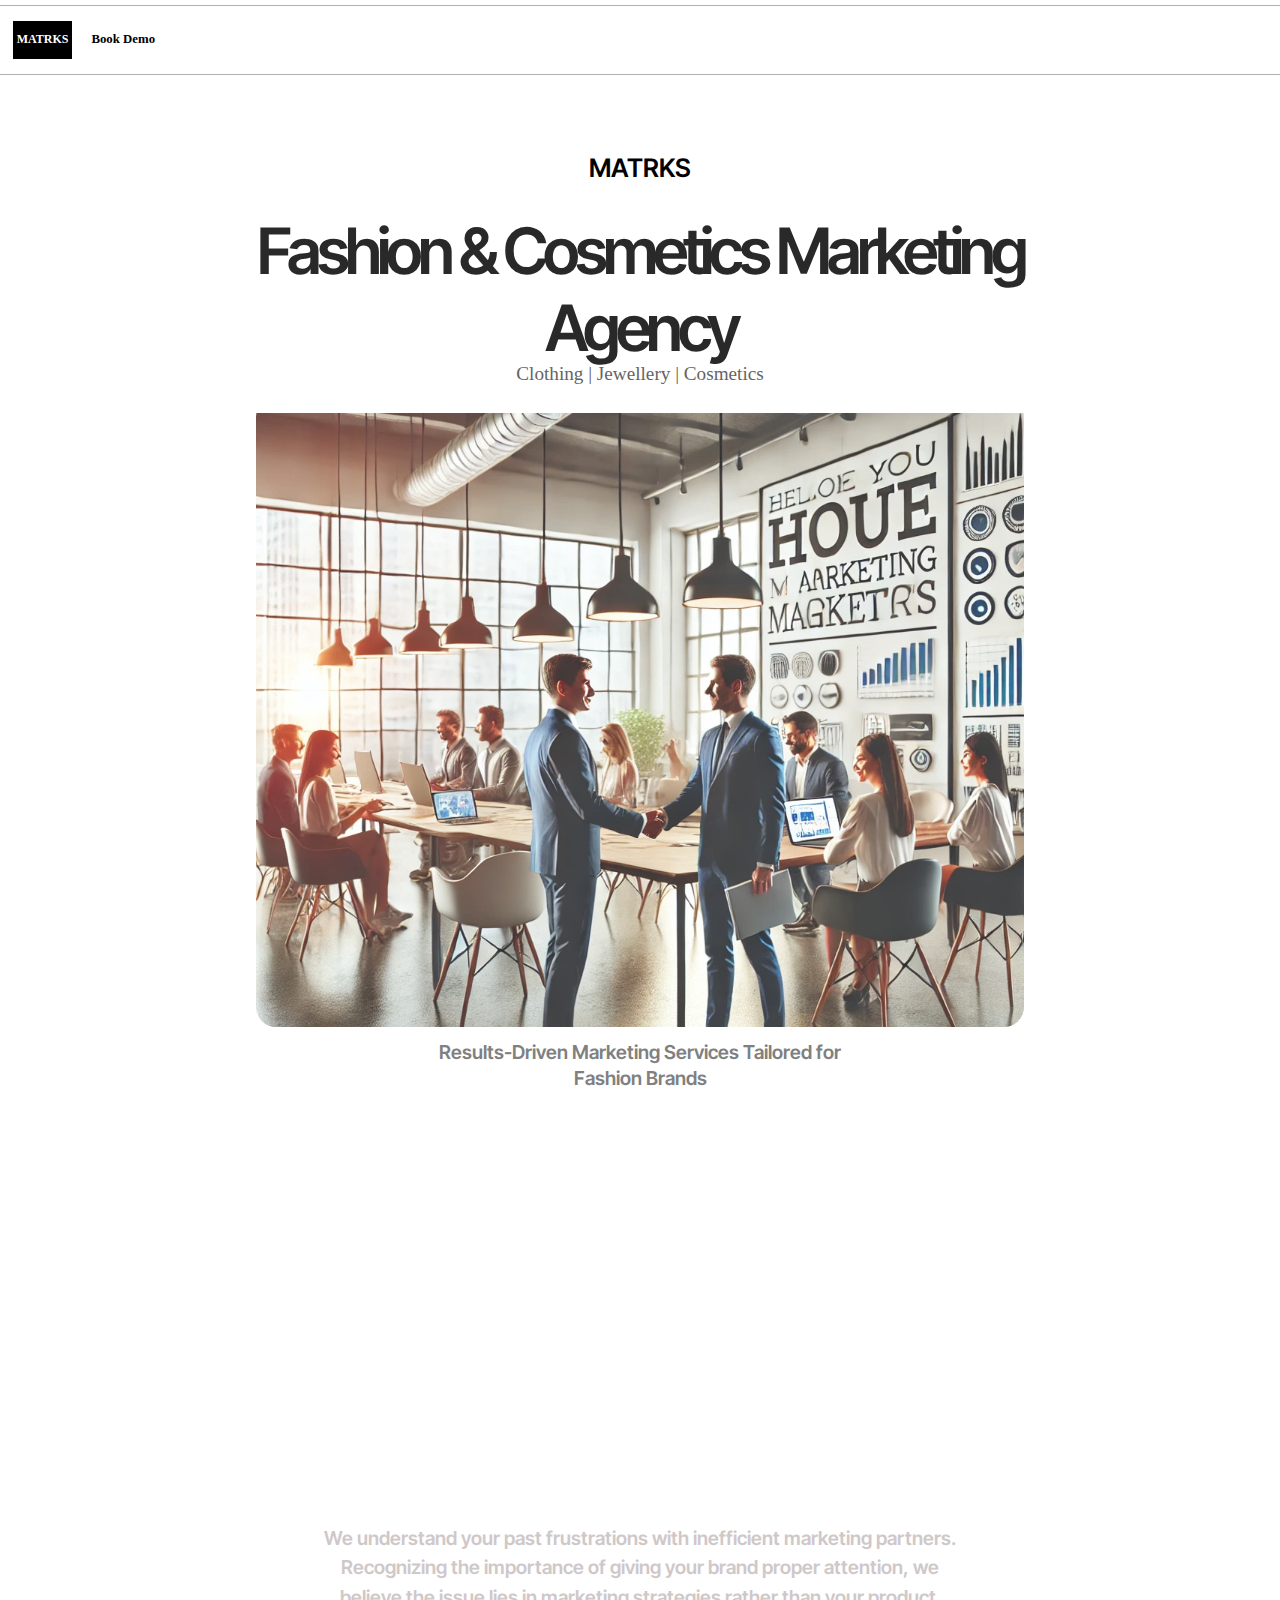
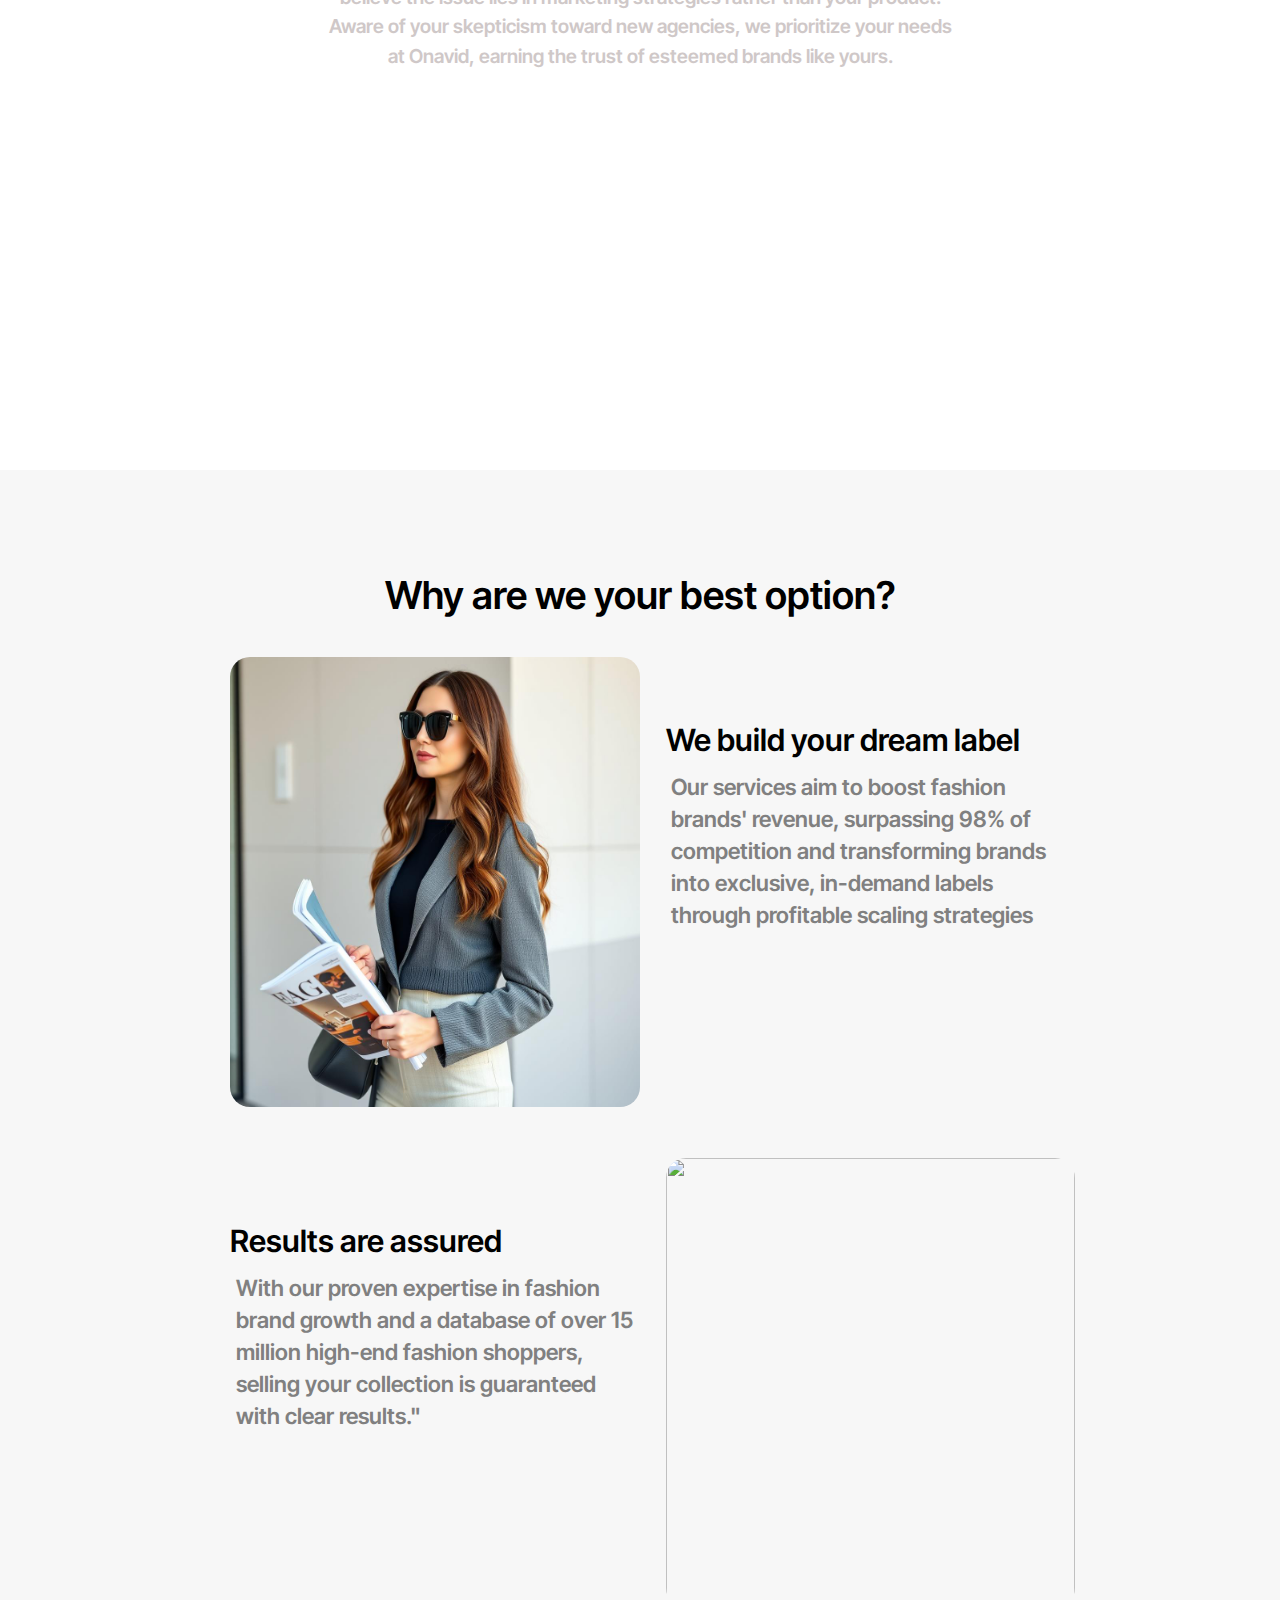
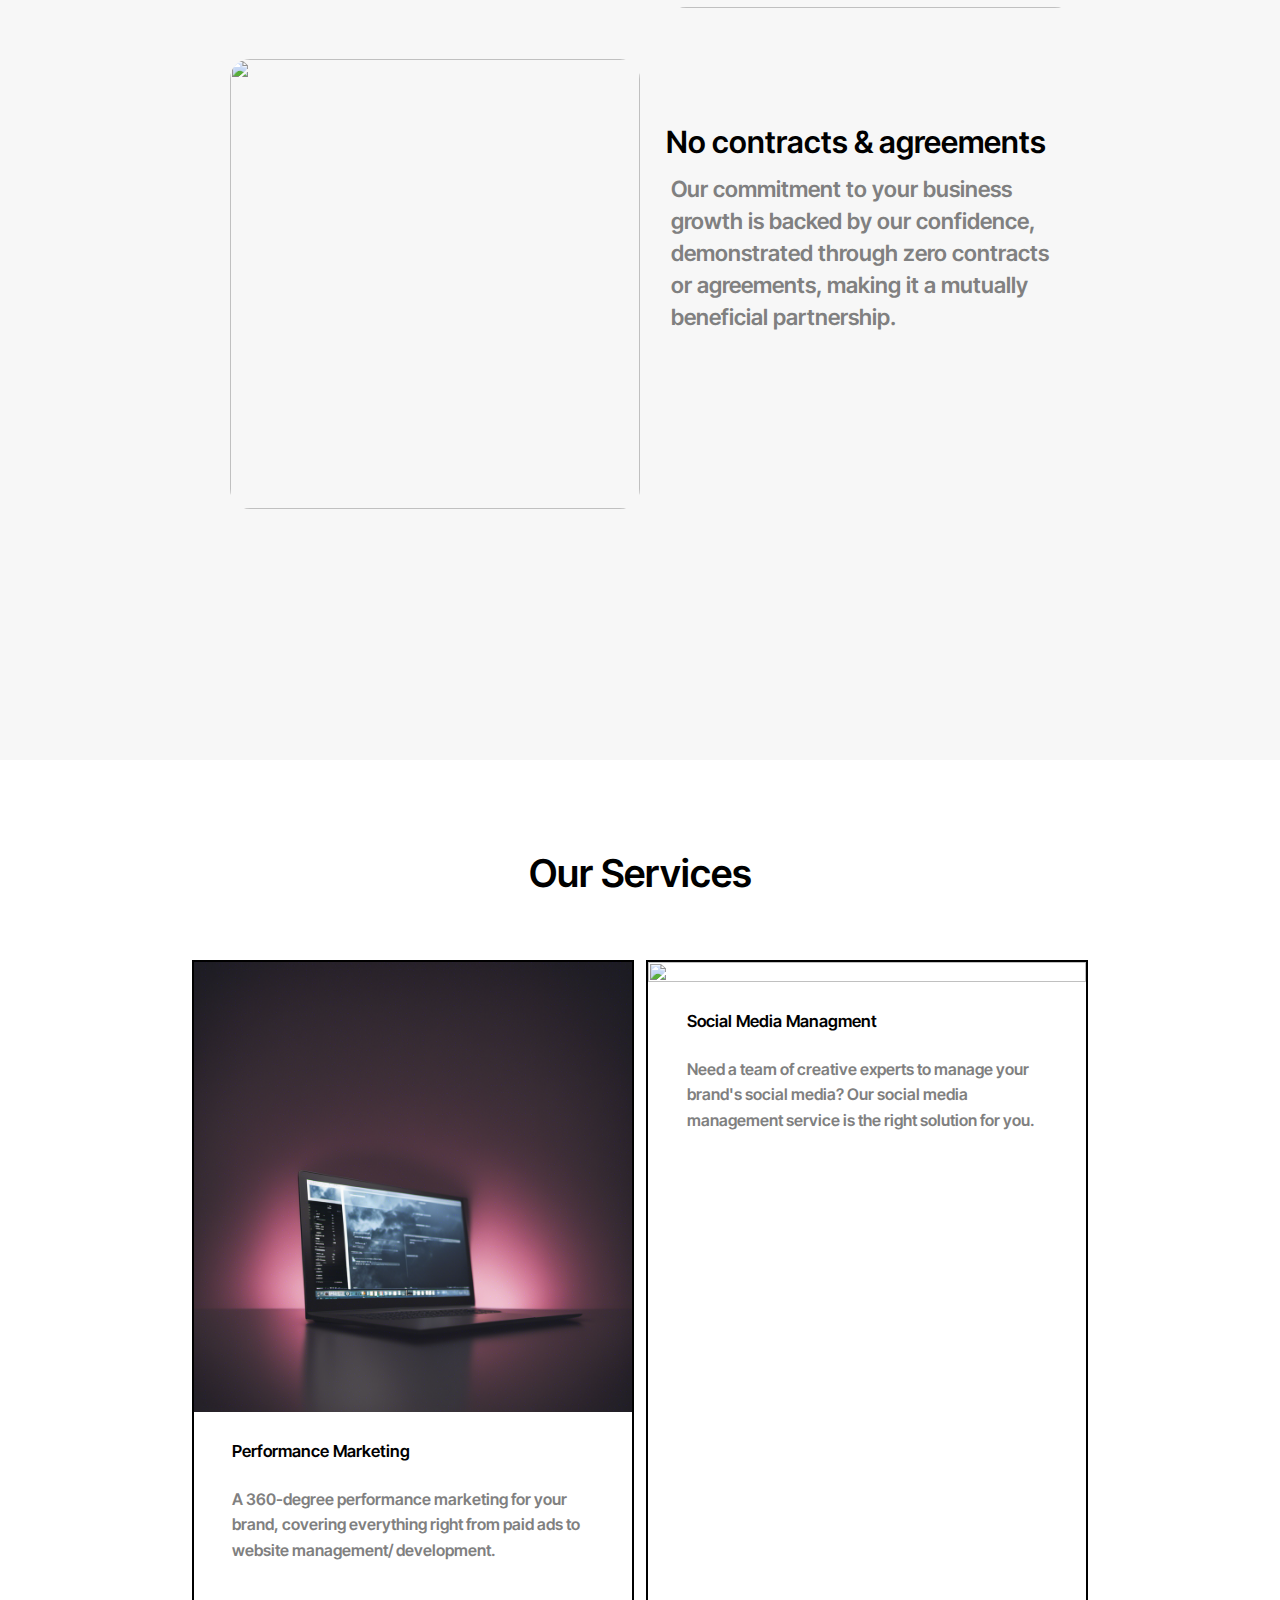
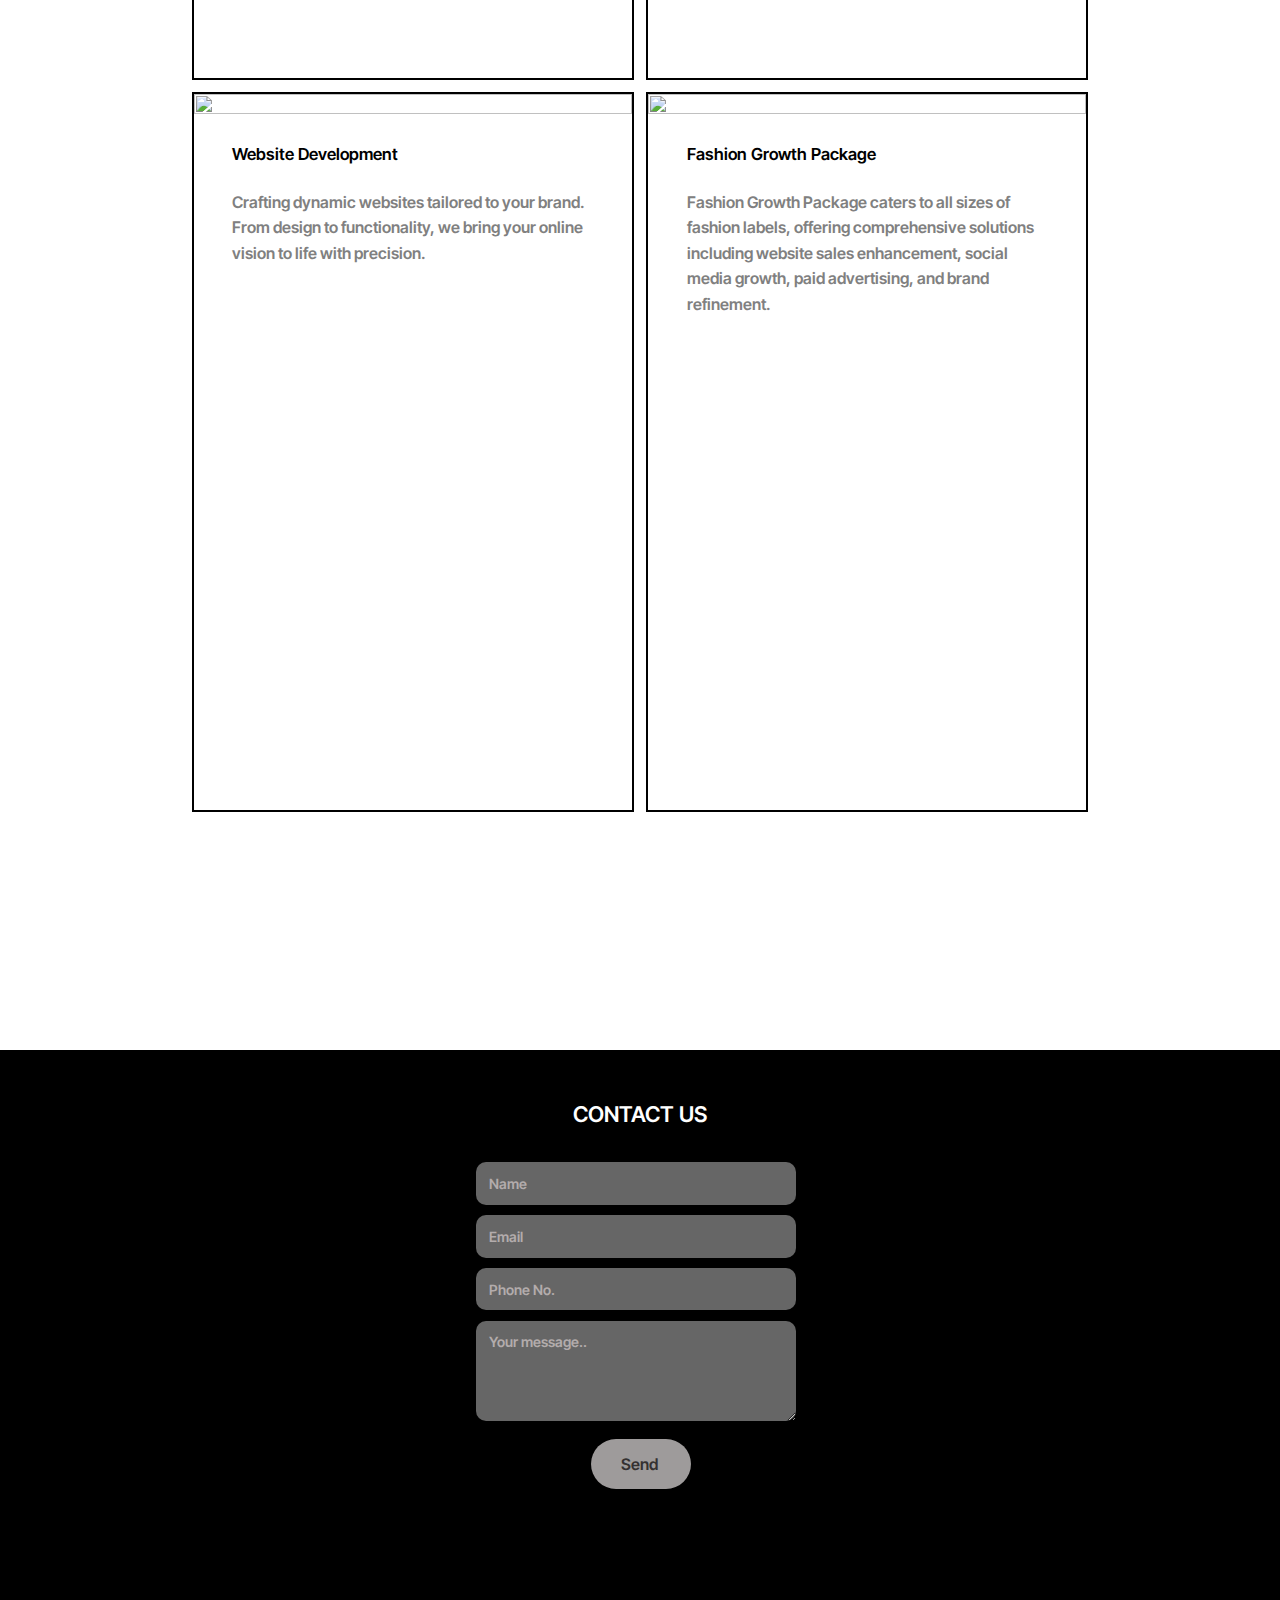
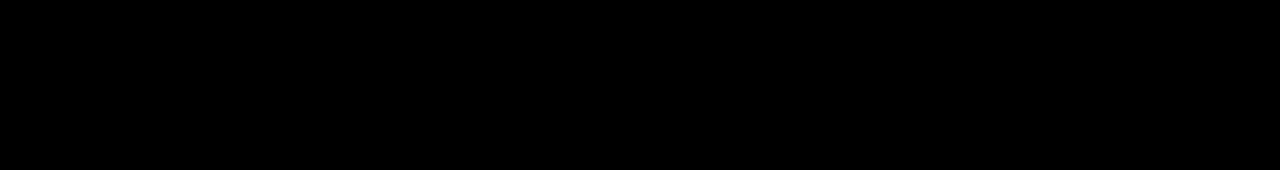
==== index.html @ a93a8125 "change" ====
<!DOCTYPE html>
<html lang="en">
<head>
    <meta charset="UTF-8">
    <meta name="viewport" content="width=device-width, initial-scale=1.0">
    <title>MATRKS Fashion Agency</title>
    <link rel="stylesheet" href="style.css">
    <link rel="shortcut icon" href="assest/android-chrome-512x512.png" type="image/x-icon">
    <link
    href="https://cdn.jsdelivr.net/npm/remixicon@4.3.0/fonts/remixicon.css"
    rel="stylesheet"
/>
</head>
<body>  
    <div id="main">
        <div id="page1">
            <div id="nav">
                <h3 id="on">MATRKS </h3>
                <h3>Book Demo</h3>
            </div>
            <div id="content">
                <h2>MATRKS</h2>
                <h1>Fashion & Cosmetics Marketing  <br> Agency</h1>
                <h3>Clothing | Jewellery | Cosmetics</h3>
            </div>
            <div id="img-div">
                <img src="assest/marketing.webp" alt="">
            </div>
            <div id="text">
                <h4>Results-Driven Marketing Services Tailored for <br> Fashion Brands</h4>
            </div>
        </div>
        <div id="page2">
            <h2>Why Brands Love Us?</h2>
            <p>We understand your past frustrations with inefficient marketing partners. Recognizing the importance of giving your brand proper attention, we believe the issue lies in marketing strategies rather than your product. Aware of your skepticism toward new agencies, we prioritize your needs at Onavid, earning the trust of esteemed brands like yours.</p>
        </div>
        <div id="page3">
             <h1>Why are we your best option?</h1>
             <div class="center">
                <div id="img1">
                    <img src="assest/girl.jpg.jpeg" alt="">
                </div>
                <div id="center-in">
                    <h2>We build your dream label</h2>
                    <p>Our services aim to boost fashion brands' revenue, surpassing 98% of competition and transforming brands into exclusive, in-demand labels through profitable scaling strategies</p>
                </div>
                  
             </div>
             <div class="center">
                <div id="center-in">
                    <h2 class="pahla">Results are assured</h2>
                    <p id="dusra">With our proven expertise in fashion brand growth and a database of over 15 million high-end fashion shoppers, selling your collection is guaranteed with clear results."</p>
                </div>
                <div id="img1">
                   <img src="https://images.unsplash.com/photo-1441984904996-e0b6ba687e04?q=80&w=2070&auto=format&fit=crop&ixlib=rb-4.0.3&ixid=M3wxMjA3fDB8MHxwaG90by1wYWdlfHx8fGVufDB8fHx8fA%3D%3D" alt="">
                </div>
             </div>
             <div class="center">
                <div id="img1">
                   <img src="https://images.unsplash.com/photo-1723095136747-20a24afcee20?q=80&w=2070&auto=format&fit=crop&ixlib=rb-4.0.3&ixid=M3wxMjA3fDB8MHxwaG90by1wYWdlfHx8fGVufDB8fHx8fA%3D%3D" alt="">
                </div>
                <div id="center-in">
                    <h2>No contracts & agreements</h2>
                    <p>Our commitment to your business growth is backed by our confidence, demonstrated through zero contracts or agreements, making it a mutually beneficial partnership.<p>
             </div>
        </div>
    </div>
    <div id="page4">
        <h1>Our Services</h1>
        <div class="center2">
            <div class="center1">
                <div id="letf1">
                    <div id="img-div1">
                        <img id="sp" src="assest/laptop.jpg.png" alt="">
                    </div>
                    <div id="text2">
                        <h4>Performance Marketing</h4>
                        <p>A 360-degree performance marketing for your brand, covering everything right from paid ads to website management/ development.</p>
                    </div>
                </div>
                <div id="letf1">
                    <div id="img-div1">
                        <img src="https://framerusercontent.com/images/ADQVeIIJYXXky7X8Ld1HxxVTag.png?scale-down-to=512" alt="">
                    </div>
                    <div id="text2">
                        <h4>Social Media Managment</h4>
                        <p>Need a team of creative experts to manage your brand's social media? Our social media management service is the right solution for you.</p>
                    </div>
                </div>
            </div>
            <div class="center1">
                <div id="letf1">
                    <div id="img-div1">
                        <img src="https://images.unsplash.com/photo-1519389950473-47ba0277781c?q=80&w=2070&auto=format&fit=crop&ixlib=rb-4.0.3&ixid=M3wxMjA3fDB8MHxwaG90by1wYWdlfHx8fGVufDB8fHx8fA%3D%3D" alt="">
                    </div>
                    <div id="text2">
                        <h4>Website Development</h4>
                        <p>Crafting dynamic websites tailored to your brand. From design to functionality, we bring your online vision to life with precision.</p>
                    </div>
                </div>
                <div id="letf1">
                    <div id="img-div1">
                        <img src="https://plus.unsplash.com/premium_photo-1672997189769-64b1d32e681b?q=80&w=2070&auto=format&fit=crop&ixlib=rb-4.0.3&ixid=M3wxMjA3fDB8MHxwaG90by1wYWdlfHx8fGVufDB8fHx8fA%3D%3D" alt="">
                    </div>
                    <div id="text2">
                        <h4>Fashion Growth Package</h4>
                        <p>Fashion Growth Package caters to all sizes of fashion labels, offering comprehensive solutions including website sales enhancement, social media growth, paid advertising, and brand refinement. </p>
                    </div>
                </div>
            </div>
        </div>
    </div>
    <div id="footer">
        <h1>Contact Us</h1>
        <form  action="https://api.web3forms.com/submit" method="POST"  class="form1">
            <input type="hidden" name="access_key" value="f859e91b-44b6-4675-a2d2-a60620744388">
            <input type="text" name="Name" placeholder="Name" class="content-input" required>
            <input type="email" name="Email" placeholder="Email" class="content-input" required>
            <input type="number" name="number" placeholder="Phone No." class="content-input" required>
           <textarea name="message" placeholder="Your message.." class="content-input"  required></textarea >
            <button type="submit">Send</button>
        </form>
    </div>
    
    <script src="https://cdnjs.cloudflare.com/ajax/libs/gsap/3.12.5/gsap.min.js" integrity="sha512-7eHRwcbYkK4d9g/6tD/mhkf++eoTHwpNM9woBxtPUBWm67zeAfFC+HrdoE2GanKeocly/VxeLvIqwvCdk7qScg==" crossorigin="anonymous" referrerpolicy="no-referrer"></script>
    <script src="script.js"></script>
</body>
</html>
---- style.css ----
*{
    margin: 0;
    padding: 0;
    box-sizing: border-box;
    font-family: "Gilroy";
}
@font-face {
    font-family: "Gilroy";
    src: url(fonts/NGSnv5HMAFg6IuGlBNMjxJEL2VmU3NS7Z2mj0QiaWy5S.woff2);
}
html,body{
    height: 100%;
    width: 100%;
}
#main{
    /* width: 100vw; */
}
#page1{
    /* background-color: #FFFFFF; */
    height: 150vh;
    width: 100%;
    /* background-color: red; */
    padding-top: 0.4vw;
}
#nav{
    height: 70px;
    width: 100%;
    /* background-color: red; */
    display: flex;
    align-items: center;
    justify-content: start;
    gap:1.5vw;
    padding: 0 1vw;
    border-top: solid rgb(177, 175, 175) 1px;
    border-bottom: solid rgb(177, 175, 175) 1px;
}
#nav #on{
    font-size: 12px;
    font-weight: bold;
    padding: 0.8vw 0.3vw;
    background-color: black;
    color: #fff;
    text-transform: uppercase;
}
#nav h3{
    font-weight: 600;
    /* text-transform: uppercase; */
    font-size: 1vw;
    font-family: "Plain light";
    line-height: 1.4vw;
}
#content{
    padding-top: 6vw;
}
#content h2{
    text-align: center;
    font-weight: 900;
    font-size: 2vw;
    font-family: "Gilroy";
    overflow: hidden;
}
#content h1{
    text-align: center;
    font-size: 5vw;
     letter-spacing: -5px;
     margin-top: 1vw;
     font-weight: 100;
}
#content h3{
    margin-top: 1vw;
    text-align: center;
    font-size: 1.5vw;
    font-weight: 100;
    color: rgb(103, 99, 99);
    font-family: "Plain light";
    margin-bottom: 1vw;
}
#img-div{
    height: 70vh;
    width: 60%;
    margin-left: 20%;
    /* background-color: red; */
    margin-right: 20%;
    border-radius: 20px;
    overflow: hidden;
}
#img-div img{
    height: 100%;
    width: 100%;
    object-fit: cover;
    object-position: center;
} 
 #text h4{
    margin-top: 1vw;
    text-align: center;
    font-size: 1.5vw;
    color: gray;
    line-height: 2vw;
}
#page2{
    height: 80vh;
    width: 100%;
    /* background-color: red; */
    background-image: url("https://images.pexels.com/photos/5828578/pexels-photo-5828578.jpeg?auto=compress&cs=tinysrgb&w=1260&h=750&dpr=1");
    padding-top: 7vw;
    background-repeat: no-repeat;
    /* background-attachment: fixed; */
    background-position: center;
}
#page2 h2{
    text-align: center;
    font-size: 3vw;
    color: white;
}
#page2 p{
    text-align: center;
    margin-top: 3vw;
    width: 50%;
    margin-left: 25%;
    font-size: 1.5vw;
    color: rgb(207, 200, 200);
    z-index: 999;
    line-height: 2.3vw;
}
#page3{
    height: 210vh;
    width: 100%;
    background-color: #F7F7F7;
    /* background-color: blue; */
    padding-top: 8vw;
}
#page3 h1{
    text-align: center;
    font-size: 3vw;
    margin-bottom: 3vw;
}
.center{
    /* height: 50%; */
    width: 66%;
    margin-left: 18%;
    margin-right: 18%;
    /* background-color: red; */
    display: flex;
    gap:2vw;
    margin-bottom: 4vw;
}
#img1{
    height: 50vh;
    width: 50%;
}
#img1 img{
    height: 100%;
    width: 100%;
    border-radius: 20px;    
}
#center-in{
    padding-top: 5vw;
    width: 50%;
}
#center-in h2{
    font-size: 2.4vw;
    margin-bottom: 1vw;
}
#center-in p{
    margin: 0 0.4vw;
    font-size: 1.74vw;
    /* background-color: blue; */
    color: gray;
    line-height: 2.5vw;
}
#page4{
    height: 210vh;
    width: 100%;
    background-color: #FFFFFF;
    /* background-color: blue; */
    padding-top: 7vw;
}
#page4 h1{
    text-align: center;
    margin-bottom: 5vw;
    font-size: 3vw;
     color: rgb(0, 0, 0);
}
.center2{
    /* height: 100vh; */
    width: 70%;
    margin-left: 15%;
    margin-right: 15%;  
    /* background-color: red; */
    /* display: flex; */
    gap:-10vw;
}
.center1{
    display: flex;
    gap:1vw
}
#img-div1{
    overflow: hidden;
}
#img-div1 #sp{
    height: 50vh;
}
#img-div1 img{
    height: 100%;
    width: 100%;
}
#letf1{
    /* background-color: blue; */
    height: 80vh;
    width: 100%;
    border: solid #000 2px;
    margin-bottom: 1vw;
}
#text2 h4{
     font-size: 1.3vw;
     padding: 2vw 3vw;
}
#text2 p{
    padding: 0 3vw;
    line-height: 2vw;
    color: gray;
}
#footer{
    height: 80vh;
    width: 100%;
    background-color: #000000;
    padding: 4vw 18vw;
}
#footer h1{
    color: #fff;
    text-align: center;
    margin-bottom: 30px;
    text-transform: uppercase;
    font-size: 1.7vw;
}
 .form1{
     display: flex;
     flex-direction: column;
     gap:0.8vw;
     /* background-color: red; */
     margin-left: 30%;

 }
 .content-input{
    font-size: 1.1vw;
    width: 25vw;
    padding: 1vw;
    border-radius: 10px;
    border: none;
    /* color: #666; */
    outline: none;
    background-color: #666;
 }  
 .content-input::placeholder{
    color: #b3acac;
}

 .form1{
    padding-top: 5px;
    border-radius: 20px;
}
.form1 textarea{
    height: 100px;
}
.content-input:focus{
    border: solid #ff994f 2px;
}
.form1 button{
    margin-top: 0.6vw;
    margin-left: 20%;
    text-align: center;
    display: flex;
    align-items: center;
    padding: 15px 30px;
    font-size: 16px;
    color: rgb(52, 49, 49);
    gap:10px;
    border: none;
    border-radius: 50px;
    background-color: rgb(158, 155, 155);
    /* background: linear-gradient(270deg,#ff994f,#fa6d86); */
    cursor: pointer;
    width: 100px;
    font-weight: 100;
}

@media (max-width:768px){
     
#page1{
    /* background-color: #FFFFFF; */
    height: 100vh;
    width: 100%;
    /* background-color: red; */
    padding-top: 0.4vw;
}
#nav{
    height: 50px;
    width: 100%;
    /* background-color: red; */
    display: flex;
    align-items: center;
    justify-content: start;
    gap:1.5vw;
    padding: 0 1vw;
    border-top: solid rgb(177, 175, 175) 1px;
    border-bottom: solid rgb(177, 175, 175) 1px;
    /* background-color: red; */
}
#nav #on{
    font-size: 12px;
    font-weight: bold;
    padding: 4vw 1.5vw;
    background-color: black;
    color: #fff;
    text-transform: uppercase;
    margin-right: 4vw;
}
#nav h3{
    font-weight: 600;
    /* text-transform: uppercase; */
    font-size: 4vw;
    font-family: "Plain light";
    line-height: 1.4vw;
}

#content{
    /* padding-top: 6vw; */
}
#content h2{
    text-align: center;
    font-weight: 900;
    font-size: 5vw;
    font-family: "Gilroy";
    overflow: hidden;
}
#content h1{
    text-align: center;
    font-size:8vw;
    letter-spacing: -1px;
     margin-top: 3vw;
     font-weight: bold;
     width: 50%;
     margin-left: 27%;
     line-height: 8vw;
     color: black;
}
#content h3{
    margin-top: 4vw;
    text-align: center;
    font-size: 4vw;
    font-weight:600;
    color: rgb(47, 45, 45);
    font-family: "Plain light";
    margin-bottom: 6vw;
}

#img-div{
    height: 40vh;
    width: 80%;
    margin-left: 10%;
    /* background-color: red; */
    margin-right: 10%;
    border-radius: 10px;
    overflow: hidden;
}
#img-div img{
    height: 100%;
    width: 100%;
    object-fit: cover;
    object-position: center;
} 
 #text h4{
    margin-top: 1vw;
    text-align: center;
    font-size: 4.5vw;
    color: gray;
    line-height: 6vw;
    width: 70%;
    margin-left: 15%;
    margin-right: 15%;
}

#page2{
    height: 75vh;
    width: 100%;
    /* background-color: red; */
    background-image: url("https://images.pexels.com/photos/5828578/pexels-photo-5828578.jpeg?auto=compress&cs=tinysrgb&w=1260&h=750&dpr=1");
    padding-top: 7vw;
    background-repeat: no-repeat;
    /* background-attachment: fixed; */
    background-position: center;
}
#page2 h2{
    margin-top: 12vw;
    text-align: center;
    font-size: 8vw;
    color: white;
    width: 60%;
    margin-left: 20%;
    margin-right: 20%;
}
#page2 p{
    text-align: center;
    margin-top: 3vw;
    width: 75%;
    margin-left: 14.5%;
    margin-left: 14.5%;
    font-size: 5vw;
    color: rgb(122, 120, 120);
    z-index: 999;
    line-height: 6.5vw;
}
#page3{
    height: 210vh;
    width: 100%;
    background-color: #F7F7F7;
    /* background-color: blue; */
    padding-top: 8vw;
}
#page3 h1{
    text-align: center;
    font-size: 6.5vw;
    margin-bottom: 3vw;
    width: 50%;
    margin-left: 25%;
    margin-right: 25%;
}
.center{
    /* height: 50%; */
    width: 90%;
    margin-left: 5%;
    margin-right: 5%;
    /* background-color: red; */
    display: flex;
    flex-direction: column;
    gap:2vw;
    margin-bottom: 4vw;
}
#img1{
    height: 30vh;
    width: 100%;
}
#img1 img{
    height: 100%;
    width: 100%;
    border-radius: 20px;    
}
#center-in{
    padding-top: 1vw;
   width: 90%;
   margin-left: 5%;
   margin-right: 5%;
}
#center-in h2{
    font-size: 7vw;
    margin-bottom: 6vw;
    width: 80%;
}
#center-in p{
    margin: 0 0.4vw;
    font-size: 5vw;
    /* background-color: blue; */
    color: gray;
    line-height: 6vw;
    width: 100%;
}

#page4{
    height: 300vh;
    width: 100%;
    background-color: #FFFFFF;
    /* background-color: rgb(120, 145, 148); */
    padding-top: 7vw;
}
#page4 h1{
    text-align: center;
    margin-bottom: 5vw;
    font-size: 7vw;
     color: rgb(0, 0, 0);
}
.center2{
    /* height: 100vh; */
    width: 90%;
    margin-left: 5%;
    margin-right: 5%;  
}
.center1{
    display: flex;
    flex-direction: column;
    gap:10vw;
}
#img-div1{
    overflow: hidden;
}
#img-div1 #sp{
    height: 30vh;
    margin-bottom: 2vw;
}
#img-div1 img{
    height: 100%;
    width: 100%;
}
#letf1{
    /* background-color: blue; */
    height: 66vh;
    width: 100%;
    border: solid #000 2px;
    margin-bottom: 1vw;
}
#text2 h4{
     font-size: 6vw;
     padding: 2vw 3vw;
     line-height: 8vw;
     width: 60%;
}
#text2 p{
    padding: 0 3vw;
    line-height: 6vw;
    color: gray;
    font-size: 4.5vw;
}

#footer{
    height: 53vh;
    width: 100%;
    background-color: #000000;
    padding: 6vw 18vw;
}
#footer h1{
    color: #fff;
    text-align: center;
    margin-bottom: 30px;
    text-transform: uppercase;
    font-size: 5vw;
}
 .form1{
     display: flex;
     flex-direction: column;
     gap:2vw;
     /* background-color: red; */
 }
 .content-input{
    margin-left: -30%;
    font-size: 4vw;
    width: 55vw;
    padding: 1vw;
    border-radius: 10px;
    border: none;
    /* color: #666; */
    outline: none;
    background-color: #666;
 }  
 .content-input::placeholder{
    color: #b3acac;
}

 .form1{
    padding-top: 5px;
    border-radius: 20px;
}
.form1 textarea{
    height: 100px;
}
.content-input:focus{
    border: solid #ff994f 2px;
}
.form1 button{
    margin-top: 0.6vw;
    margin-left: 1%;
    text-align: center;
    display: flex;
    align-items: center;
    padding: 15px 30px;
    font-size: 16px;
    color: rgb(52, 49, 49);
    gap:10px;
    border: none;
    border-radius: 50px;
    background-color: rgb(158, 155, 155);
    /* background: linear-gradient(270deg,#ff994f,#fa6d86); */
    cursor: pointer;
    width: 100px;
    font-weight: 100;
}
}
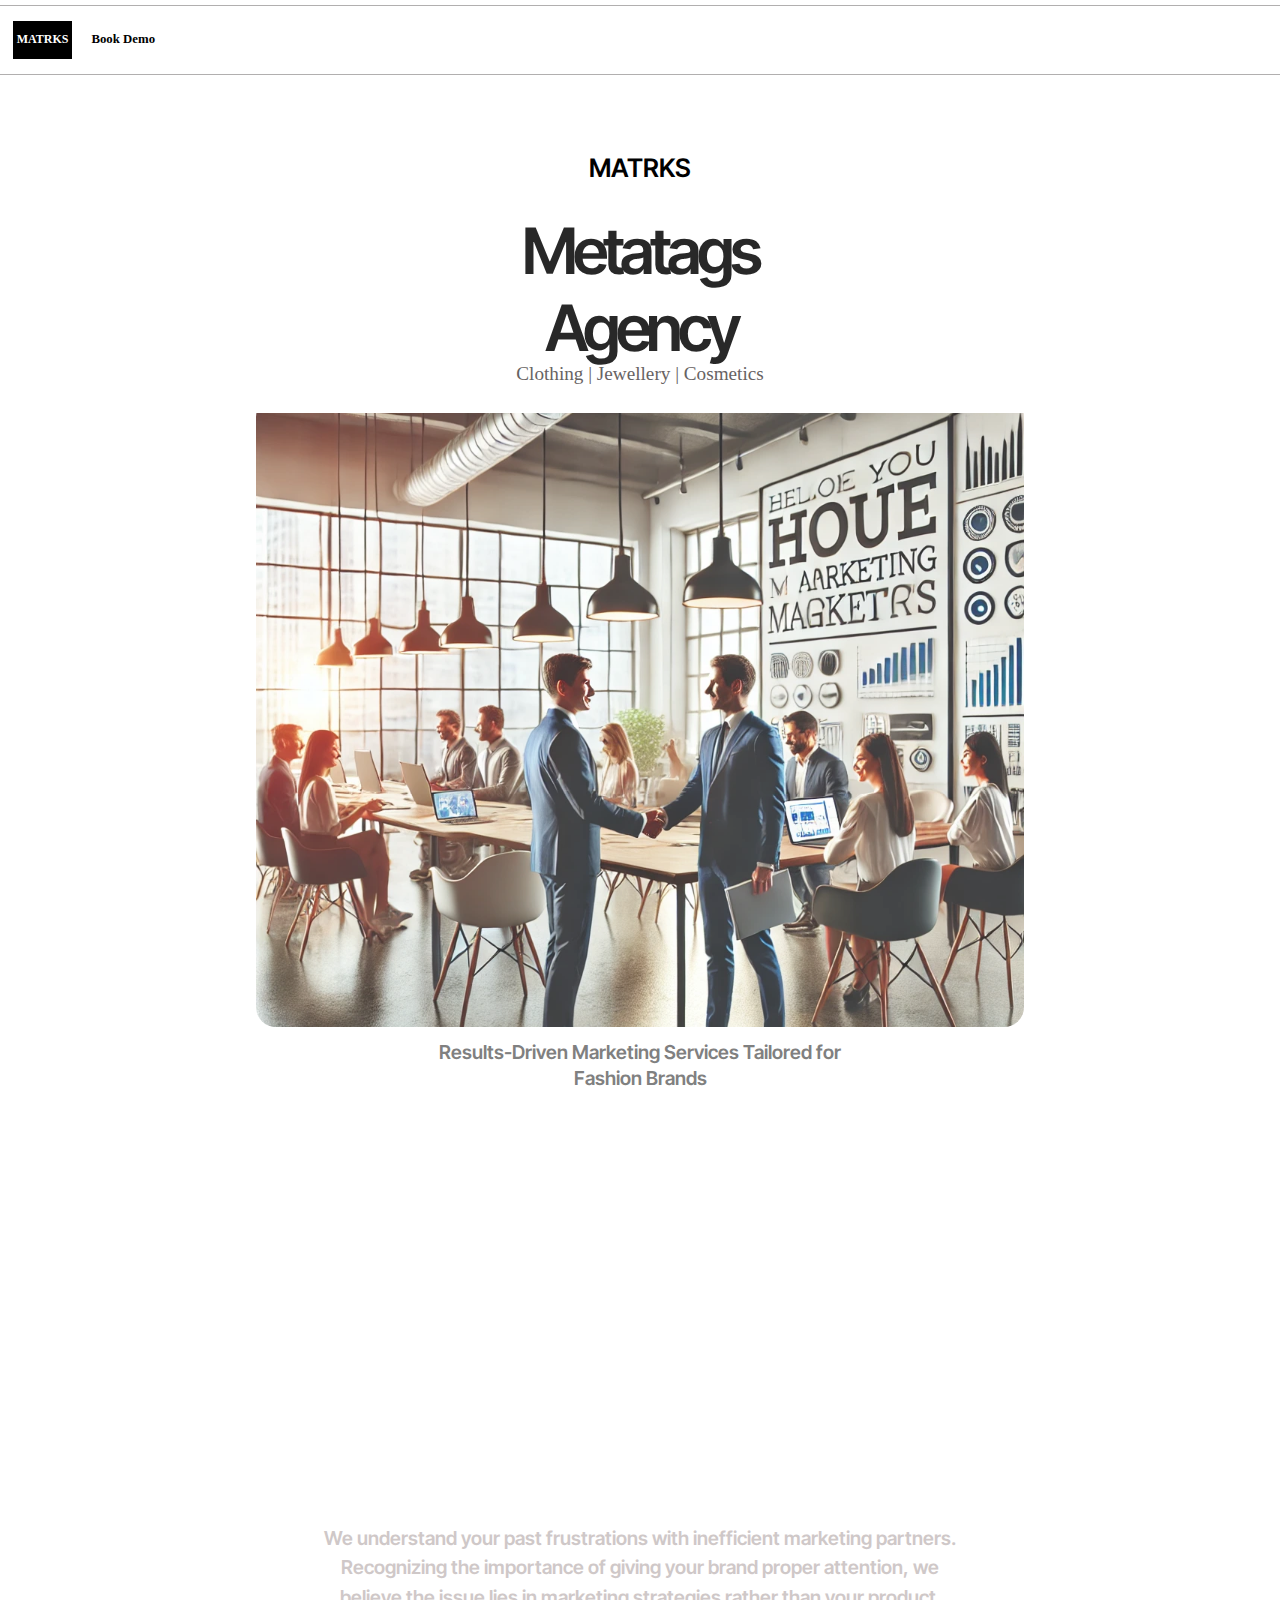
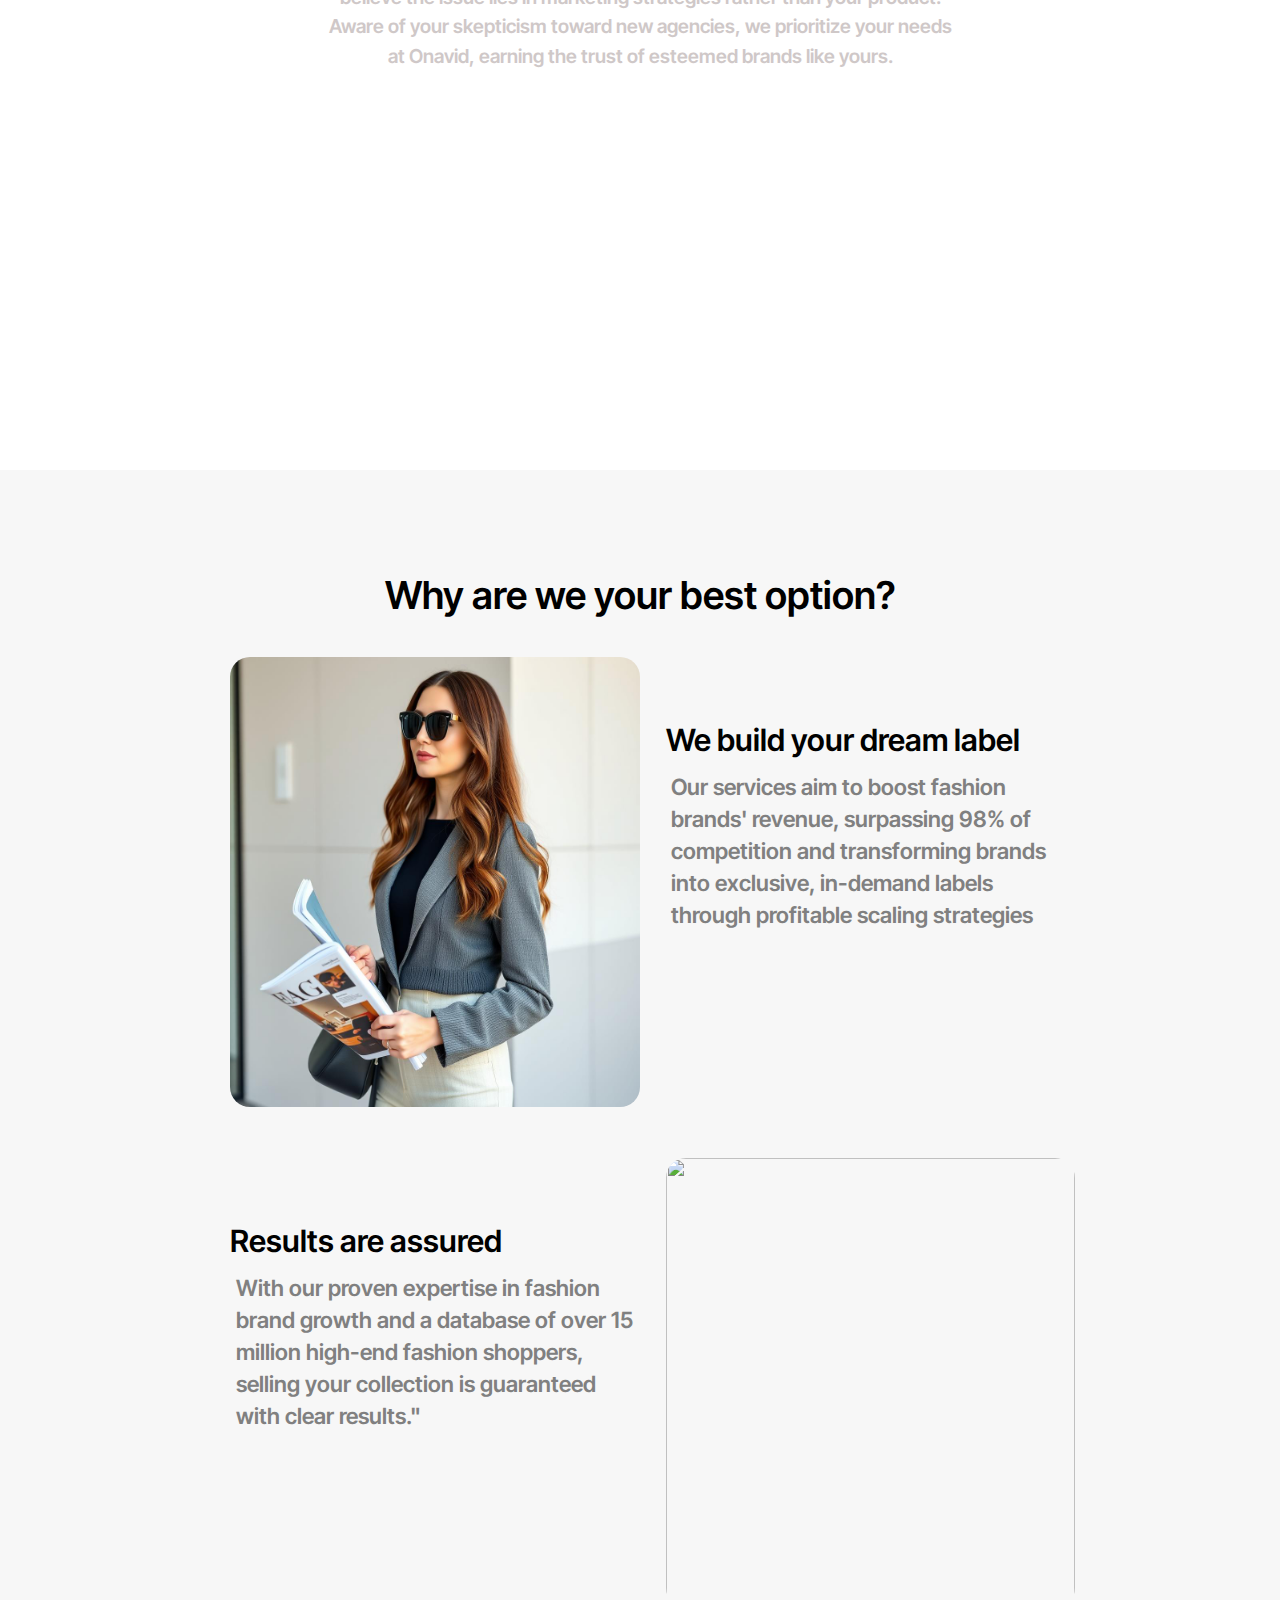
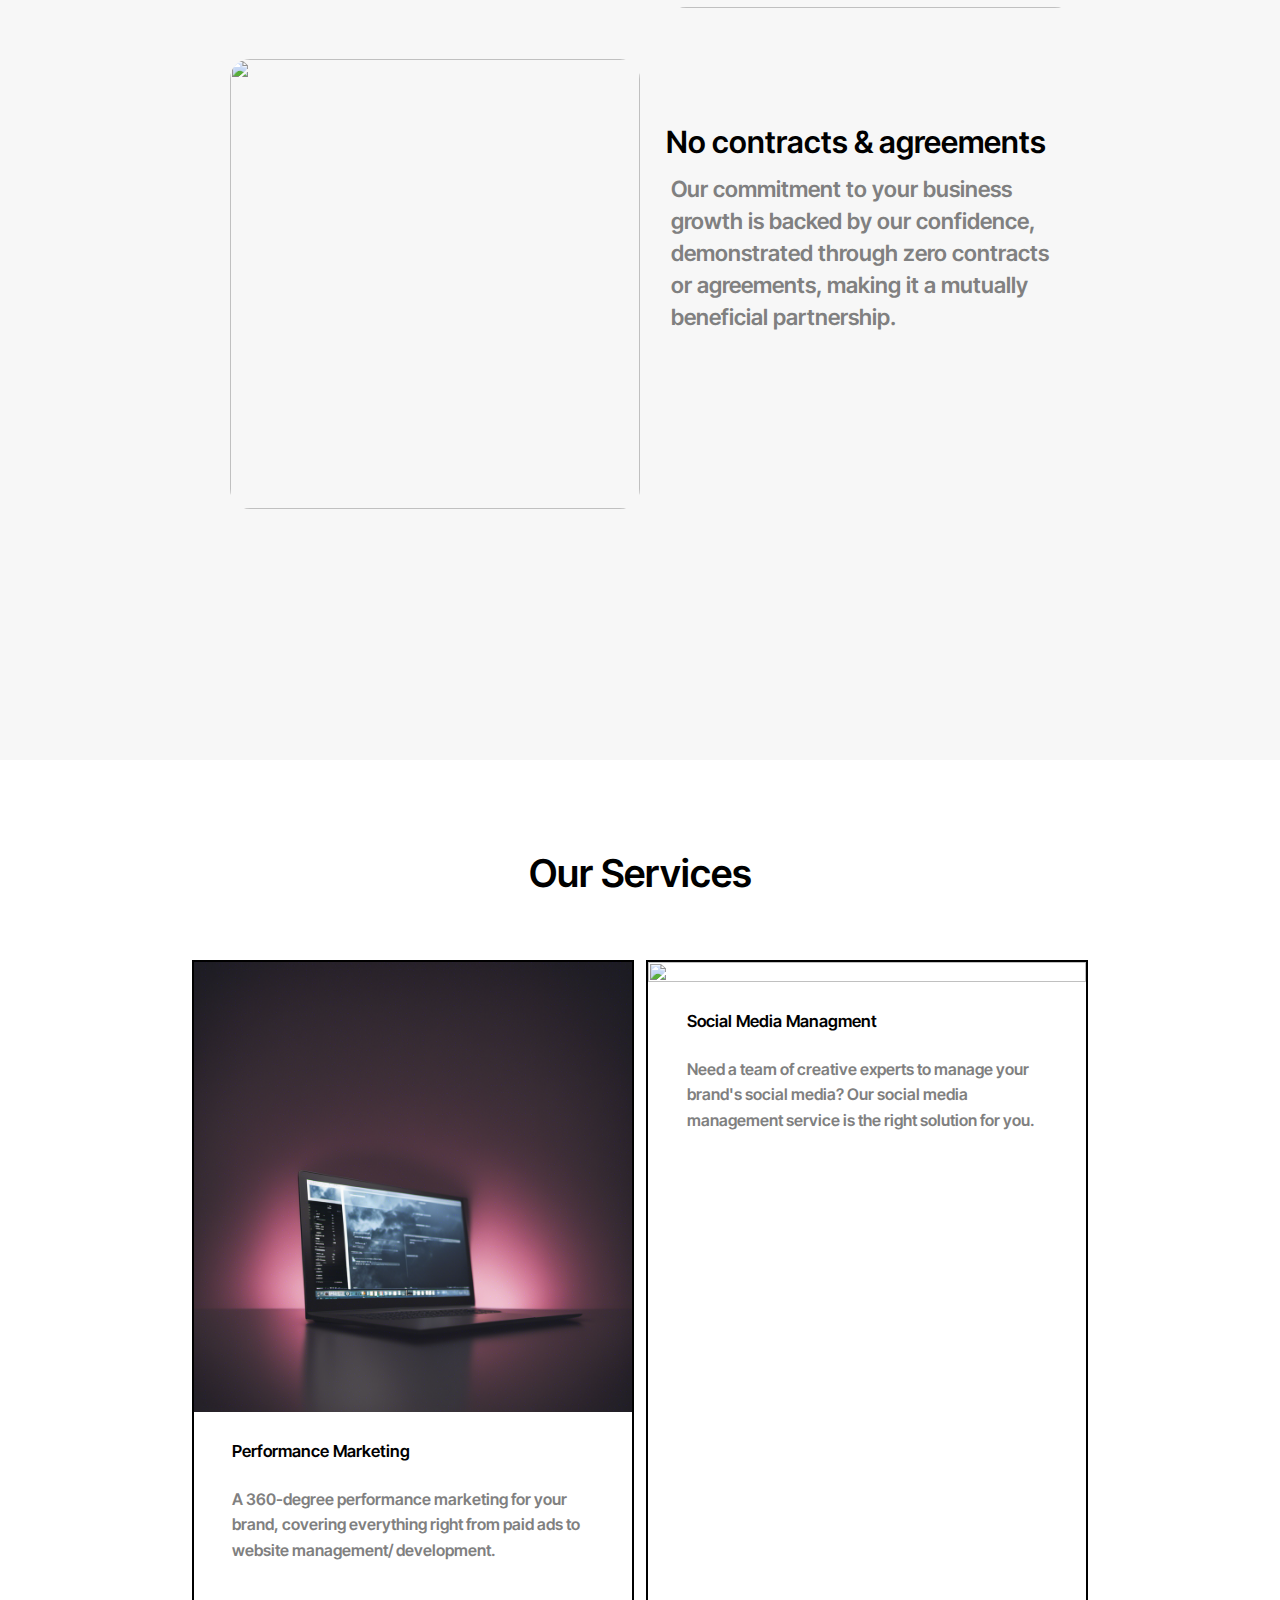
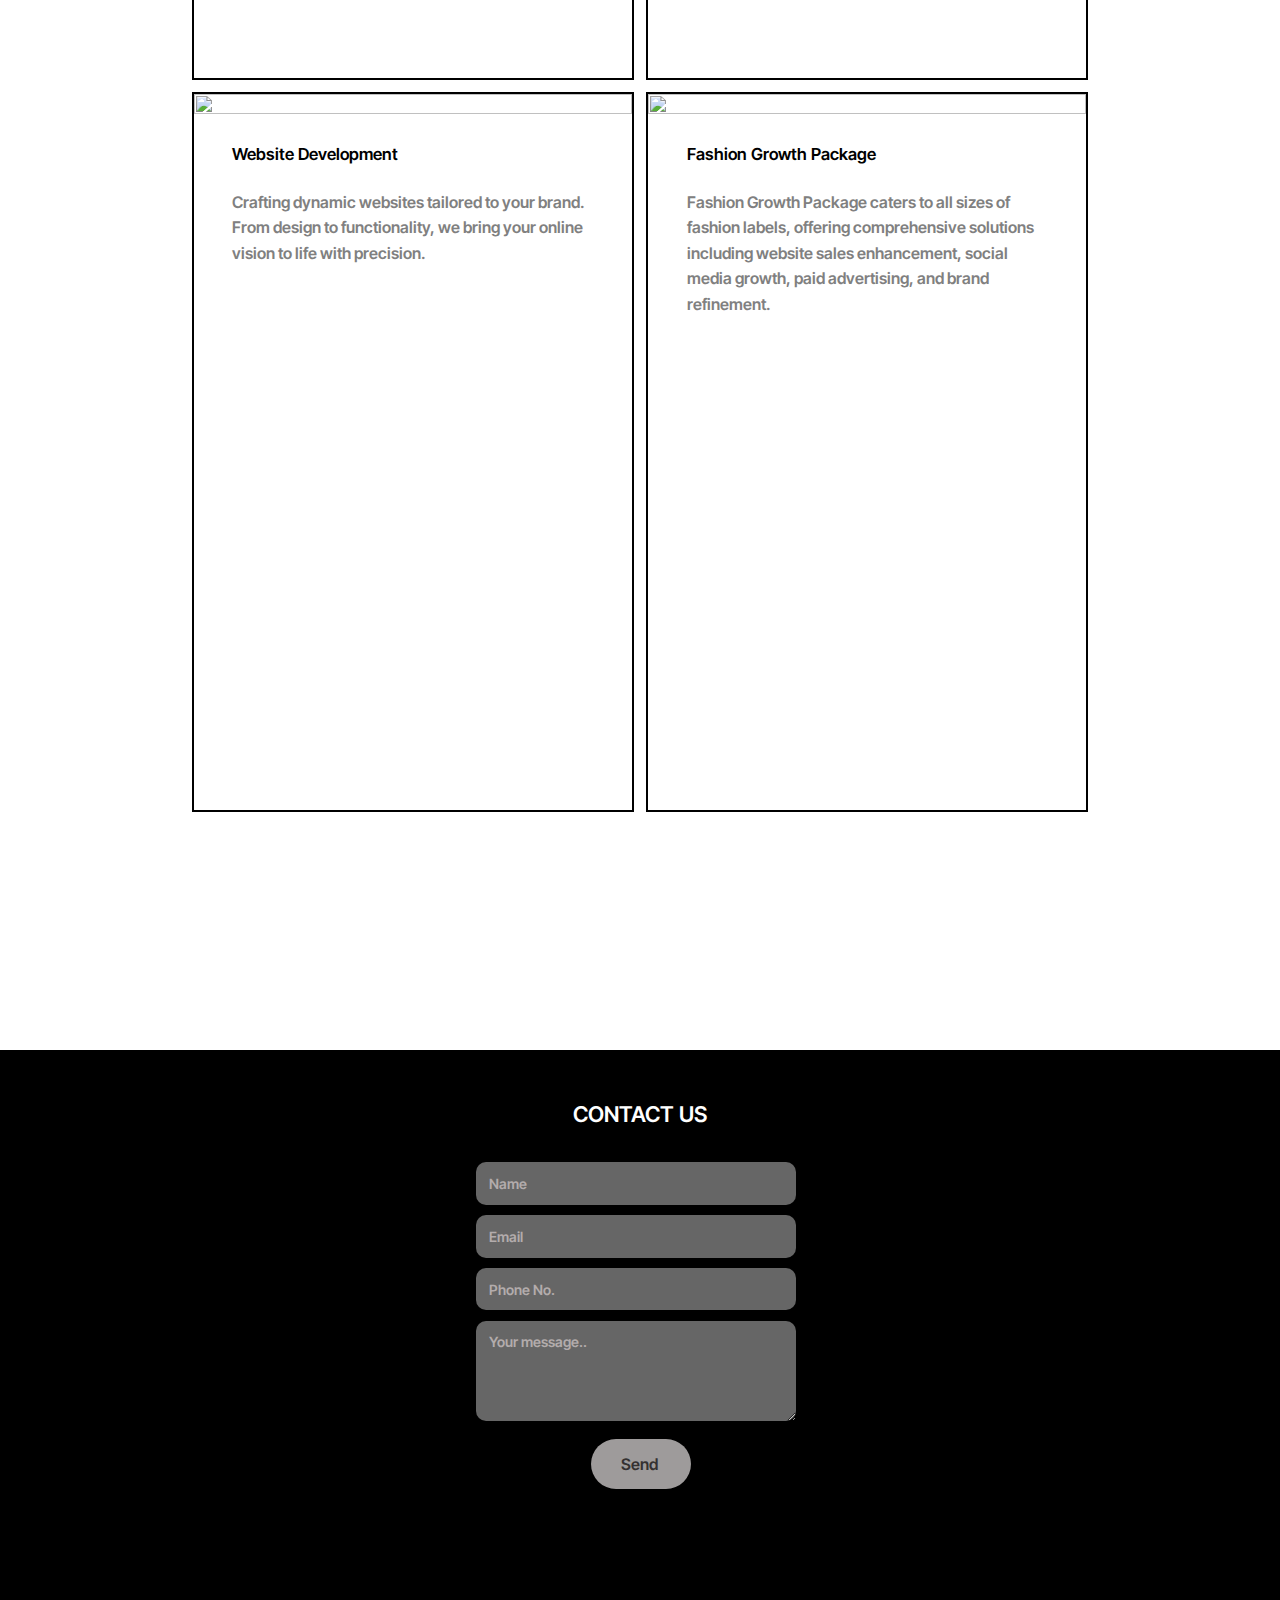
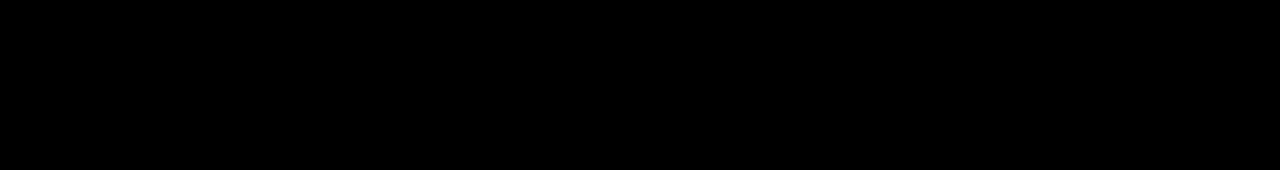
==== commit 7af1edf8: "Update index.html" ====
--- a/index.html
+++ b/index.html
@@ -20,7 +20,7 @@
             </div>
             <div id="content">
                 <h2>MATRKS</h2>
-                <h1>Fashion & Cosmetics Marketing  <br> Agency</h1>
+                <h1>Metatags  <br> Agency</h1>
                 <h3>Clothing | Jewellery | Cosmetics</h3>
             </div>
             <div id="img-div">
@@ -112,8 +112,8 @@
     </div>
     <div id="footer">
         <h1>Contact Us</h1>
-        <form  action="https://api.web3forms.com/submit" method="POST"  class="form1">
-            <input type="hidden" name="access_key" value="f859e91b-44b6-4675-a2d2-a60620744388">
+        <form  form action="https://api.web3forms.com/submit" method="POST"  class="form1">
+            <input type="hidden" name="access_key" value="ac16e06e-9773-4cd3-9cce-076a531bb21e">
             <input type="text" name="Name" placeholder="Name" class="content-input" required>
             <input type="email" name="Email" placeholder="Email" class="content-input" required>
             <input type="number" name="number" placeholder="Phone No." class="content-input" required>
@@ -125,4 +125,4 @@
     <script src="https://cdnjs.cloudflare.com/ajax/libs/gsap/3.12.5/gsap.min.js" integrity="sha512-7eHRwcbYkK4d9g/6tD/mhkf++eoTHwpNM9woBxtPUBWm67zeAfFC+HrdoE2GanKeocly/VxeLvIqwvCdk7qScg==" crossorigin="anonymous" referrerpolicy="no-referrer"></script>
     <script src="script.js"></script>
 </body>
-</html>+</html>
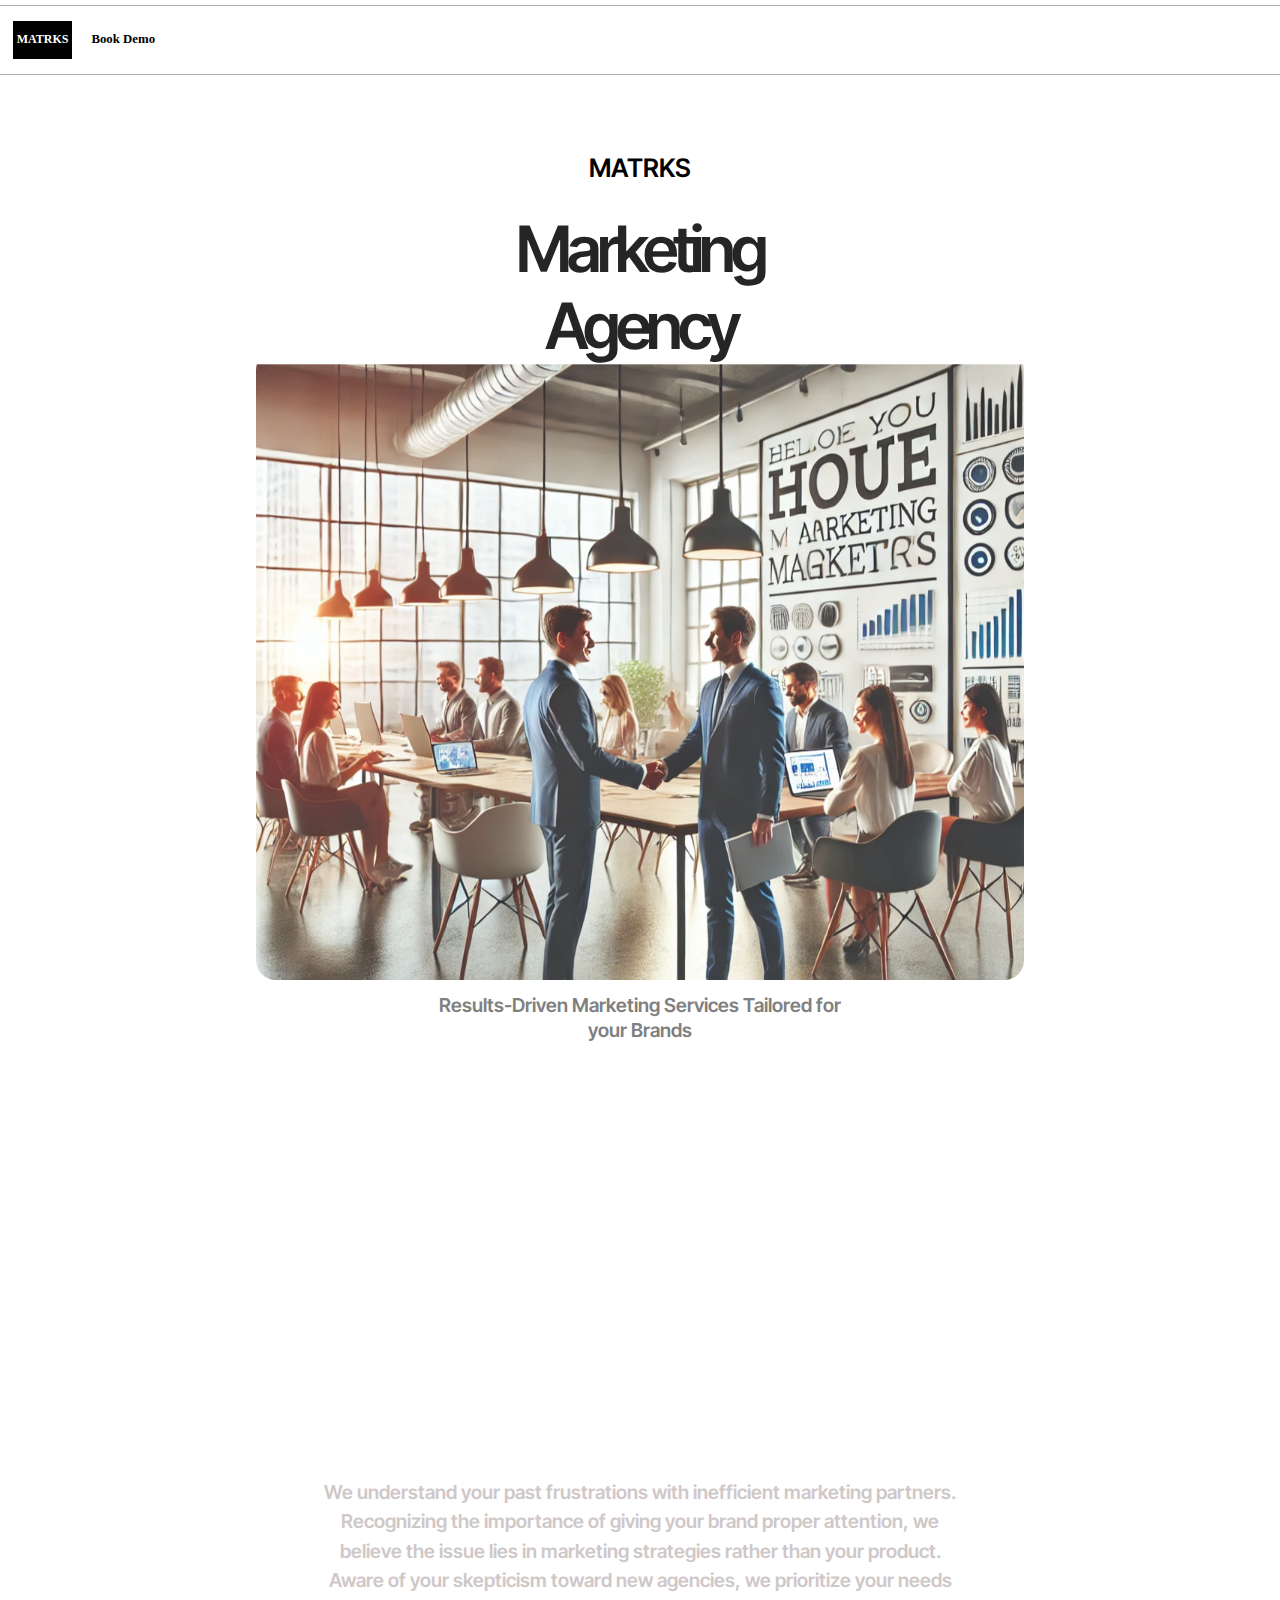
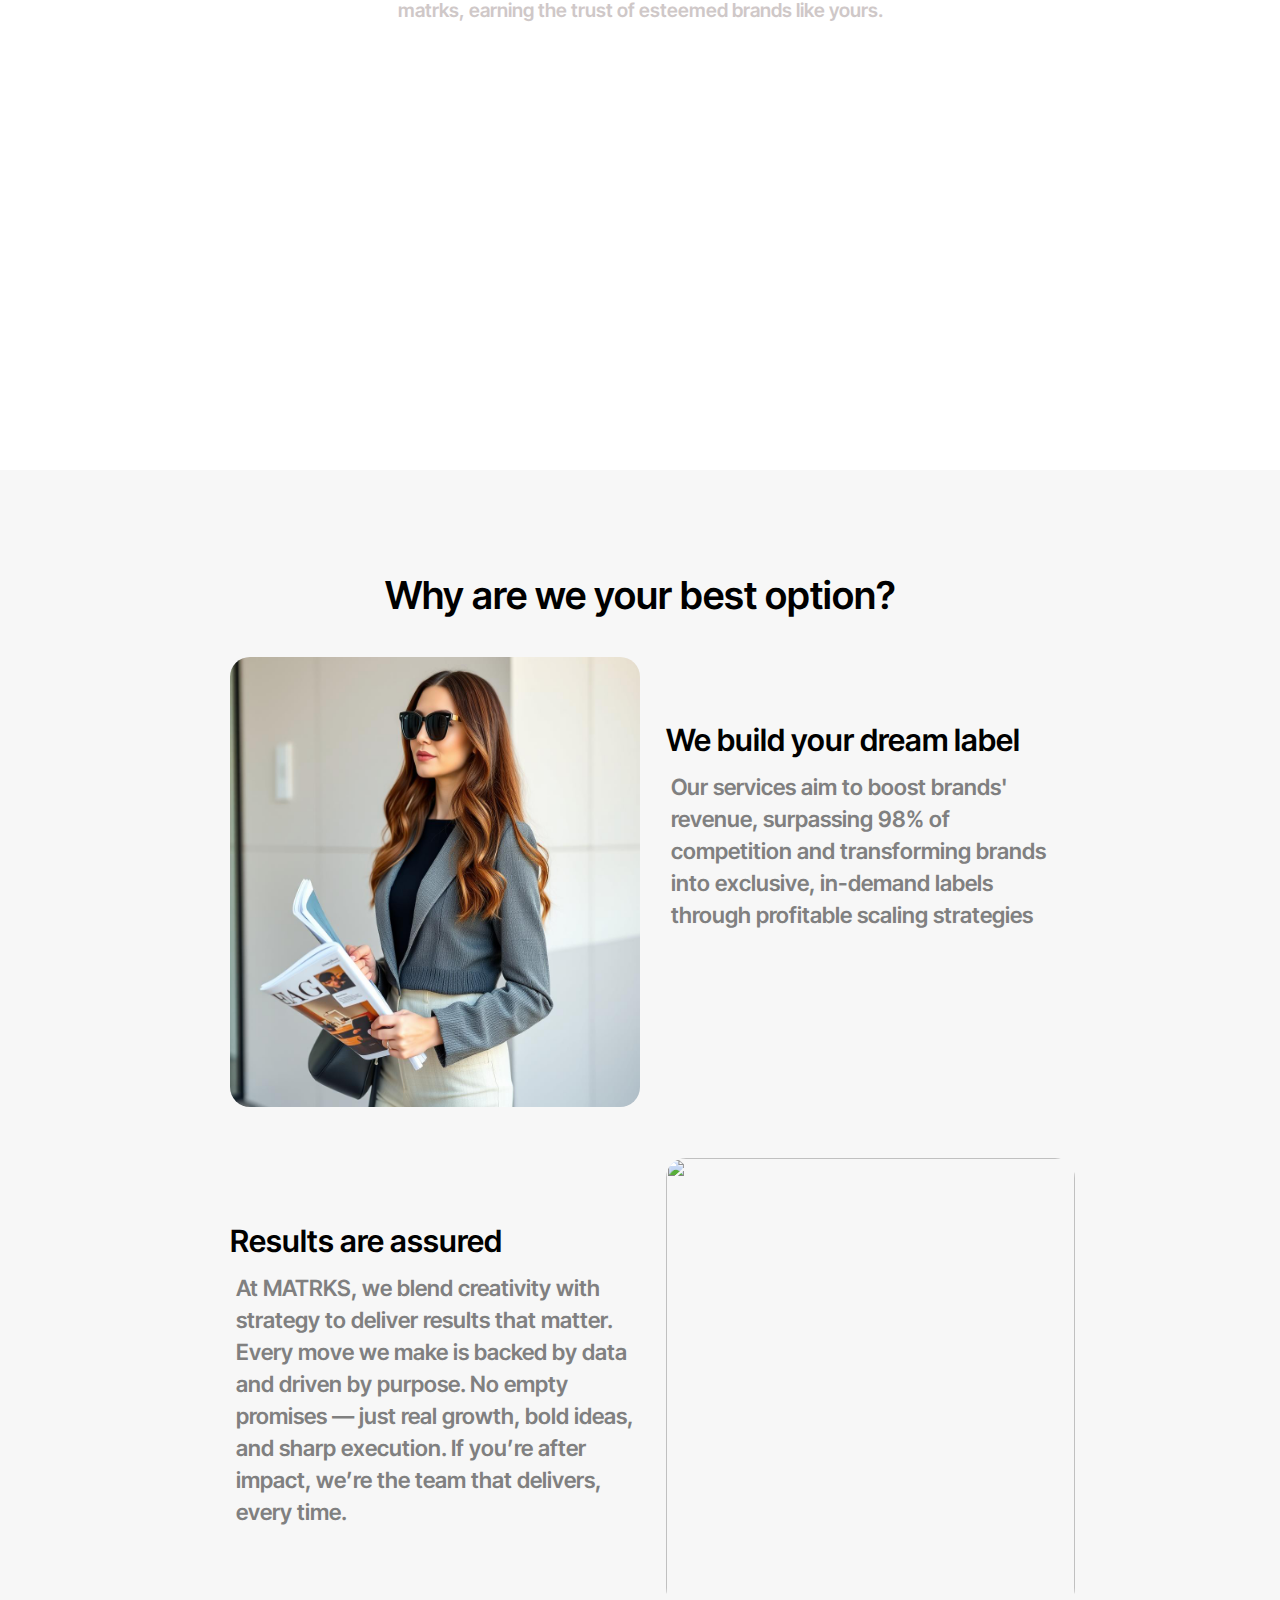
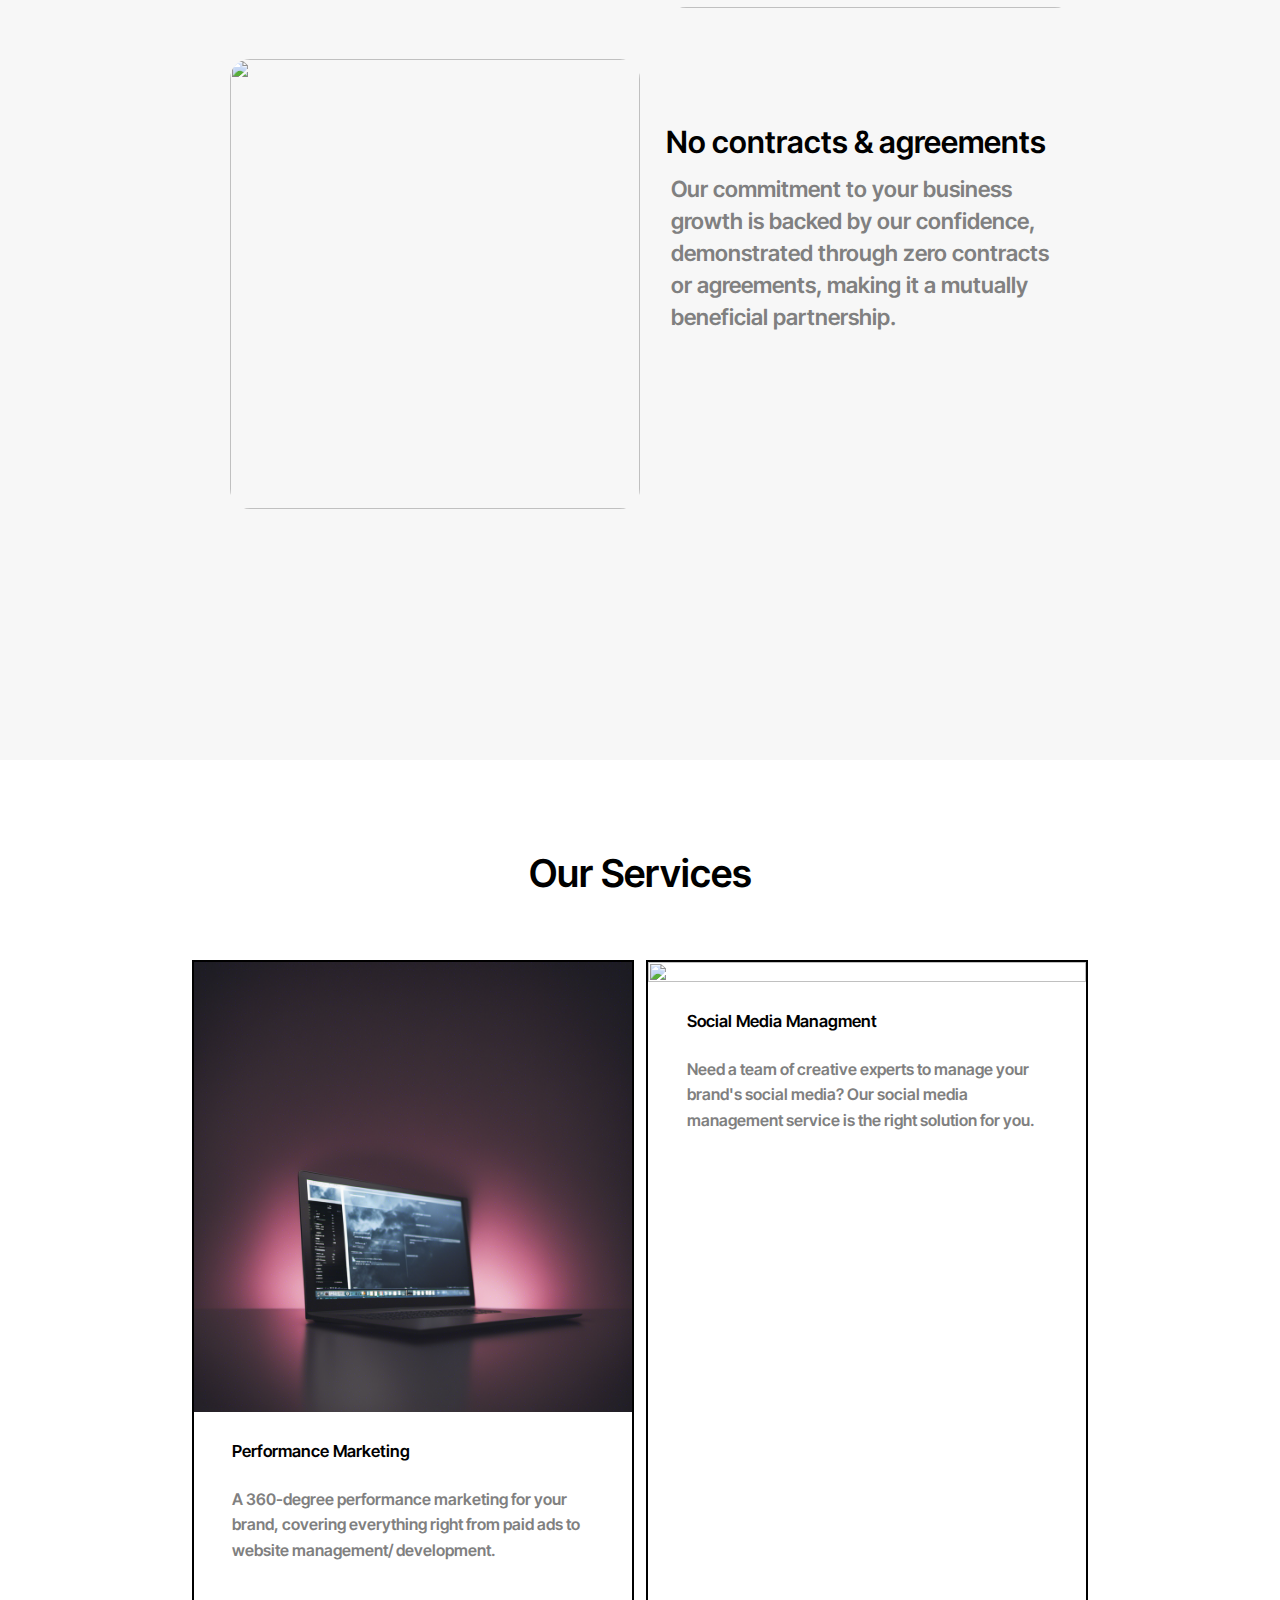
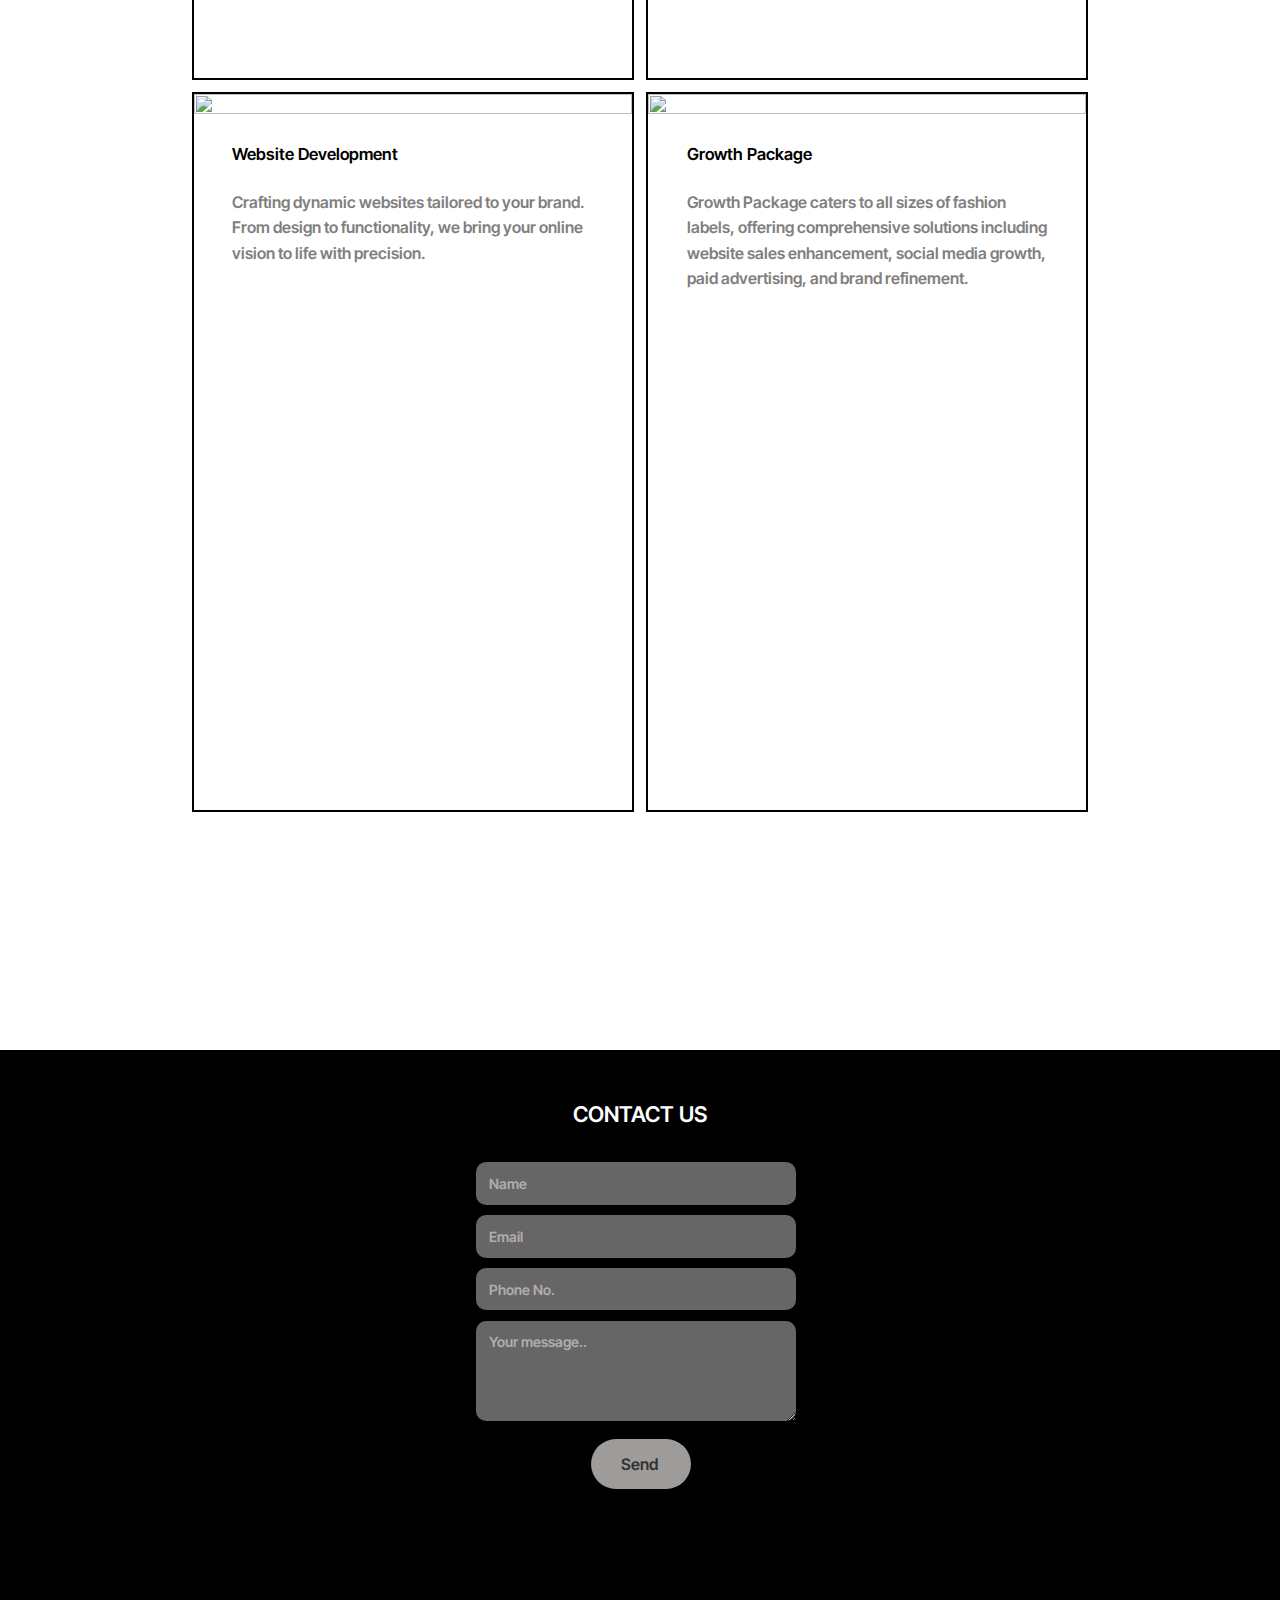
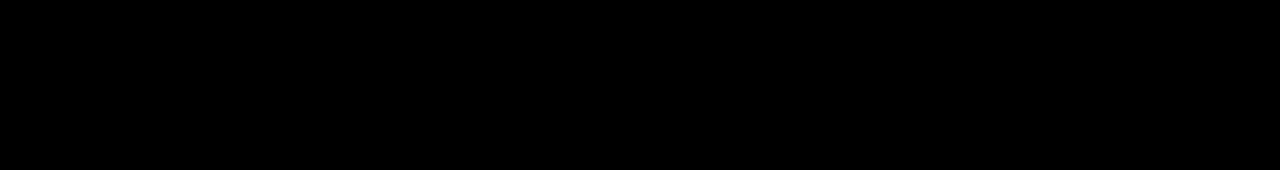
==== commit 7df2c384: "Update index.html" ====
--- a/index.html
+++ b/index.html
@@ -20,19 +20,17 @@
             </div>
             <div id="content">
                 <h2>MATRKS</h2>
-                <h1>Metatags  <br> Agency</h1>
-                <h3>Clothing | Jewellery | Cosmetics</h3>
+                <h1>Marketing  <br> Agency</h1>
             </div>
             <div id="img-div">
                 <img src="assest/marketing.webp" alt="">
             </div>
             <div id="text">
-                <h4>Results-Driven Marketing Services Tailored for <br> Fashion Brands</h4>
+                <h4>Results-Driven Marketing Services Tailored for <br> your Brands</h4>
             </div>
         </div>
         <div id="page2">
-            <h2>Why Brands Love Us?</h2>
-            <p>We understand your past frustrations with inefficient marketing partners. Recognizing the importance of giving your brand proper attention, we believe the issue lies in marketing strategies rather than your product. Aware of your skepticism toward new agencies, we prioritize your needs at Onavid, earning the trust of esteemed brands like yours.</p>
+            <p>We understand your past frustrations with inefficient marketing partners. Recognizing the importance of giving your brand proper attention, we believe the issue lies in marketing strategies rather than your product. Aware of your skepticism toward new agencies, we prioritize your needs matrks, earning the trust of esteemed brands like yours.</p>
         </div>
         <div id="page3">
              <h1>Why are we your best option?</h1>
@@ -42,14 +40,14 @@
                 </div>
                 <div id="center-in">
                     <h2>We build your dream label</h2>
-                    <p>Our services aim to boost fashion brands' revenue, surpassing 98% of competition and transforming brands into exclusive, in-demand labels through profitable scaling strategies</p>
+                    <p>Our services aim to boost  brands' revenue, surpassing 98% of competition and transforming brands into exclusive, in-demand labels through profitable scaling strategies</p>
                 </div>
                   
              </div>
              <div class="center">
                 <div id="center-in">
                     <h2 class="pahla">Results are assured</h2>
-                    <p id="dusra">With our proven expertise in fashion brand growth and a database of over 15 million high-end fashion shoppers, selling your collection is guaranteed with clear results."</p>
+                    <p id="dusra">At MATRKS, we blend creativity with strategy to deliver results that matter. Every move we make is backed by data and driven by purpose. No empty promises — just real growth, bold ideas, and sharp execution. If you’re after impact, we’re the team that delivers, every time.</p>
                 </div>
                 <div id="img1">
                    <img src="https://images.unsplash.com/photo-1441984904996-e0b6ba687e04?q=80&w=2070&auto=format&fit=crop&ixlib=rb-4.0.3&ixid=M3wxMjA3fDB8MHxwaG90by1wYWdlfHx8fGVufDB8fHx8fA%3D%3D" alt="">
@@ -103,8 +101,8 @@
                         <img src="https://plus.unsplash.com/premium_photo-1672997189769-64b1d32e681b?q=80&w=2070&auto=format&fit=crop&ixlib=rb-4.0.3&ixid=M3wxMjA3fDB8MHxwaG90by1wYWdlfHx8fGVufDB8fHx8fA%3D%3D" alt="">
                     </div>
                     <div id="text2">
-                        <h4>Fashion Growth Package</h4>
-                        <p>Fashion Growth Package caters to all sizes of fashion labels, offering comprehensive solutions including website sales enhancement, social media growth, paid advertising, and brand refinement. </p>
+                        <h4> Growth Package</h4>
+                        <p> Growth Package caters to all sizes of fashion labels, offering comprehensive solutions including website sales enhancement, social media growth, paid advertising, and brand refinement. </p>
                     </div>
                 </div>
             </div>
